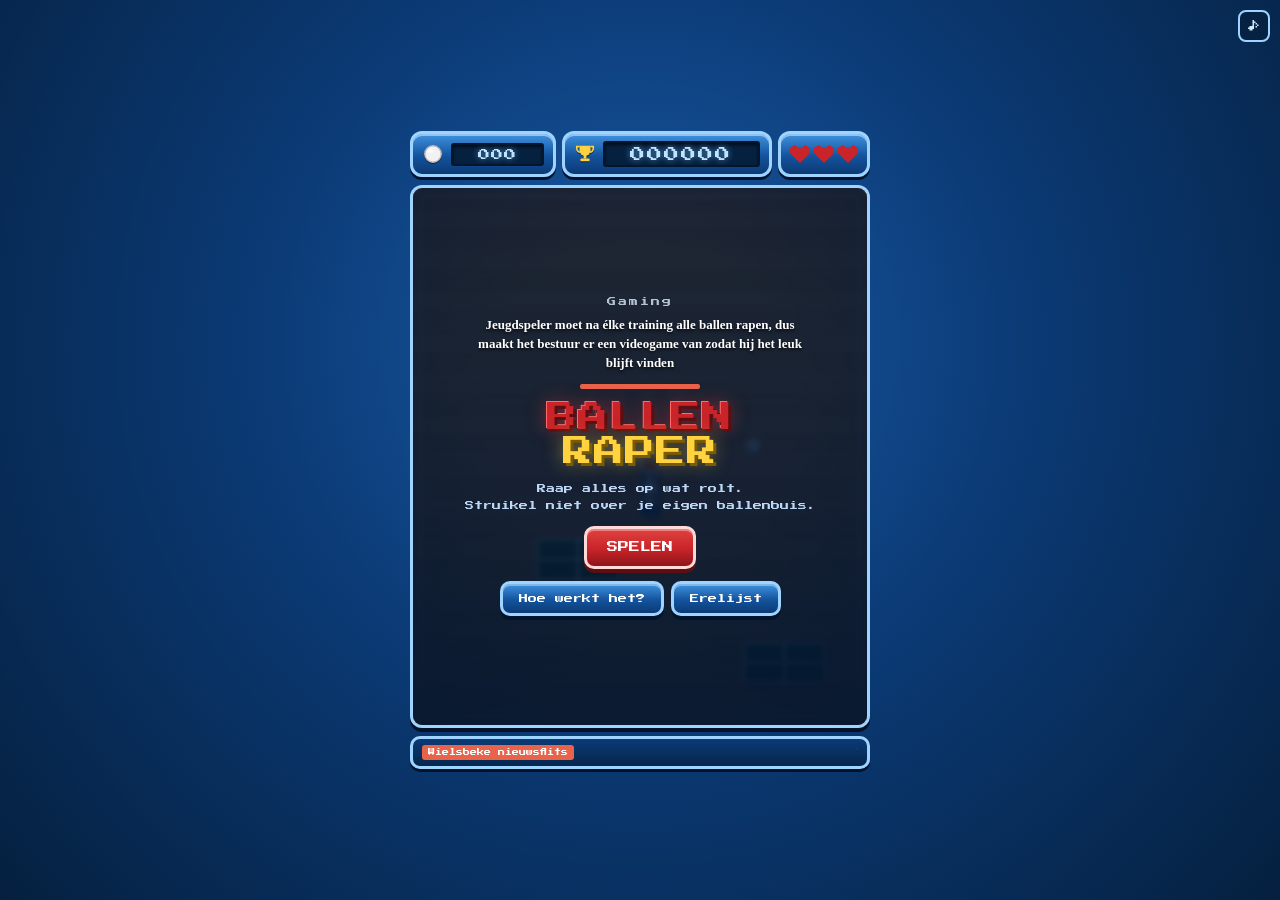
==== index.html @ a12cff45 "Deuren zitten in de muur, niet midden in de zaal Ze staan nu altijd op de rand, hoeken uitgezonderd," ====
<!doctype html>
<html lang="nl">
<head>
<meta charset="utf-8">
<meta name="viewport" content="width=device-width, initial-scale=1, viewport-fit=cover, user-scalable=no">
<title>BALLENRAPER — TTC Wielsbeke-Spotit</title>
<meta name="description" content="Raap alle ballen op na de training zonder over je eigen ballenbuis te struikelen.">
<meta name="theme-color" content="#0b3a75">

<link rel="icon" href="data:image/svg+xml,%3Csvg xmlns='http://www.w3.org/2000/svg' viewBox='0 0 32 32'%3E%3Crect width='32' height='32' fill='%230b3a75'/%3E%3Ccircle cx='10' cy='10' r='5' fill='%23fff'/%3E%3Ccircle cx='20' cy='16' r='5' fill='%23fff'/%3E%3Ccircle cx='24' cy='25' r='5' fill='%23ff8b2e'/%3E%3C/svg%3E">
<link rel="preconnect" href="https://fonts.googleapis.com">
<link rel="preconnect" href="https://fonts.gstatic.com" crossorigin>
<link href="https://fonts.googleapis.com/css2?family=Press+Start+2P&display=swap" rel="stylesheet">
<link rel="stylesheet" href="style.css">
</head>
<body>

<div id="app">

  <!-- ============ HUD ============ -->
  <div id="hud">
    <div class="hudbox" id="hud-balls">
      <svg class="ico" viewBox="0 0 24 24" aria-hidden="true">
        <circle cx="12" cy="12" r="9" fill="#f2f2f2"/>
        <circle cx="12" cy="12" r="9" fill="none" stroke="#b9b9b9" stroke-width="1.5"/>
        <ellipse cx="9" cy="8.5" rx="3" ry="2" fill="#fff" opacity=".85"/>
      </svg>
      <div class="digits small" id="ballCount">000</div>
    </div>

    <div class="hudbox" id="hud-score">
      <svg class="ico" viewBox="0 0 24 24" aria-hidden="true">
        <path d="M6 3h12v5a6 6 0 0 1-12 0z" fill="#ffd23f"/>
        <path d="M6 4H3v2a4 4 0 0 0 4 4M18 4h3v2a4 4 0 0 1-4 4" stroke="#ffd23f" stroke-width="1.8" fill="none"/>
        <rect x="10.5" y="13" width="3" height="4" fill="#ffd23f"/>
        <rect x="7" y="17" width="10" height="3" rx="1" fill="#ffd23f"/>
      </svg>
      <div class="digits" id="scoreDigits">000000</div>
    </div>

    <div class="hudbox" id="hud-lives">
      <div class="hearts" id="hearts"></div>
    </div>
  </div>

  <!-- ============ PLAYFIELD ============ -->
  <div id="stage">
    <canvas id="game" width="440" height="520"></canvas>

    <div id="levelTag" class="hidden"></div>

    <!-- ---- TITEL ---- -->
    <div class="overlay" id="screen-title">
      <div class="poster-kicker">Gaming</div>
      <h1 class="poster-head">Jeugdspeler moet na élke training alle ballen rapen, dus maakt het bestuur er een videogame van zodat hij het leuk blijft vinden</h1>
      <div class="logo">BALLEN<span>RAPER</span></div>
      <p class="tagline">Raap alles op wat rolt.<br>Struikel niet over je eigen ballenbuis.</p>
      <button class="btn" id="btnStart">SPELEN</button>
      <div class="btnrow">
        <button class="btn ghost" id="btnHow">Hoe werkt het?</button>
        <button class="btn ghost" id="btnBoard">Erelijst</button>
      </div>
    </div>

    <!-- ---- REGLEMENT ---- -->
    <div class="overlay hidden" id="screen-how">
      <h2 class="ov-title">Reglement</h2>
      <ul class="rules">
        <li><i class="dot white"></i><span><b>Veeg</b> om te sturen, of gebruik de pijltjes. Elke bal verlengt je buis.</span></li>
        <li><i class="dot orange"></i><span><b>Oranje 3-sterren bal</b> — 50 punten en je buis groeit niét.</span></li>
        <li><i class="dot green"></i><span><b>Tafels</b> — er komt er eentje bij per 8 ballen. Rij er niet tegenaan.</span></li>
        <li><i class="dot blue"></i><span><b>Clubgenoten</b> — die kijken niet uit. Jij wel.</span></li>
        <li><i class="dot deur"></i><span><b>Deuren</b> — vanaf 3 tafels, in de muren. Rij de ene binnen, kom de andere uit.</span></li>
      </ul>
      <p class="fineprint">Tegen jezelf, een tafel, een clubgenoot of de zijlijn: een hartje minder. Drie hartjes en de training is gedaan.</p>
      <button class="btn" id="btnBack">Terug</button>
    </div>

    <!-- ---- NIEUWE TAFEL ---- -->
    <div class="overlay hidden" id="screen-table">
      <h2 class="ov-title">TAFEL ERBIJ</h2>
      <p class="quip" id="tableQuip"></p>
      <div class="clear-rows">
        <div><span>Tafels in de zaal</span><b id="tableCount">1</b></div>
        <div><span>Ballen geraapt</span><b id="tableBalls">0</b></div>
        <div class="tot"><span>Bonus</span><b id="tableBonus">0</b></div>
      </div>
      <button class="btn" id="btnResume">Verder rapen</button>
    </div>

    <!-- ---- GAME OVER ---- -->
    <div class="overlay hidden" id="screen-over">
      <h2 class="ov-title over">TRAINING GEDAAN</h2>
      <div class="finalscore" id="finalScore">000000</div>
      <p class="quip" id="overQuip"></p>

      <form class="namerow" id="submitRow" autocomplete="off">
        <input id="playerName" type="text" maxlength="16" placeholder="JOUW NAAM"
               spellcheck="false" aria-label="Jouw naam voor de erelijst">
        <button class="btn small" type="submit" id="btnSubmit">Noteer</button>
      </form>
      <p class="noted hidden" id="submitDone"></p>

      <div class="best">Clubrecord: <span id="bestOver">0</span></div>
      <button class="btn" id="btnRetry">Opnieuw</button>
      <div class="btnrow">
        <button class="btn ghost" id="btnBoardOver">Erelijst</button>
        <button class="btn ghost" id="btnShare">Deel je score</button>
      </div>
    </div>

    <!-- ---- ERELIJST ---- -->
    <div class="overlay hidden" id="screen-board">
      <h2 class="ov-title">ERELIJST</h2>
      <ol class="board" id="boardList"></ol>
      <p class="fineprint" id="boardNote"></p>
      <button class="btn" id="btnBoardBack">Terug</button>
    </div>
  </div>

  <!-- ============ TICKER ============ -->
  <div id="ticker">
    <span class="tick-label">Wielsbeke nieuwsflits</span>
    <div class="tick-window"><span class="tick-text" id="tickText"></span></div>
  </div>

</div>

<button id="mute" title="Geluid aan/uit" aria-label="Geluid aan/uit">♪</button>

<script src="config.js"></script>
<script src="board.js"></script>
<script src="game.js"></script>
</body>
</html>
---- style.css ----
/* ============================================================
   PIPS OUT! - TTC Wielsbeke-Spotit
   Pixel-arcade skin, in de stijl van de befaamde nieuwsflits.
   ============================================================ */

:root{
  --blue-deep:#062a56;
  --blue:#0b3a75;
  --blue-lt:#2f7fd4;
  --blue-hi:#7ec1ff;
  --chrome:#9ed4ff;
  --red:#c8242a;
  --red-dark:#8d1519;
  --gold:#ffd23f;
  --green:#5ed13f;
  --ink:#02132b;
  --px: 'Press Start 2P', 'Courier New', monospace;
}

*{ box-sizing:border-box; margin:0; padding:0; }

html,body{ height:100%; }

body{
  background:
    radial-gradient(circle at 50% 38%, #1a5ca8 0%, #0b3a75 45%, #05203f 100%);
  font-family:var(--px);
  color:#fff;
  display:flex;
  align-items:center;
  justify-content:center;
  padding:10px;
  overflow:hidden;
  -webkit-tap-highlight-color:transparent;
  -webkit-user-select:none; user-select:none;
}

/* ---------- frame ---------- */
#app{
  width:min(96vw, 460px);
  max-height:100dvh;
  display:flex;
  flex-direction:column;
  gap:8px;
}

/* ---------- HUD ---------- */
#hud{ display:flex; gap:6px; }

.hudbox{
  flex:1;
  display:flex; align-items:center; gap:7px;
  padding:7px 9px;
  background:linear-gradient(#3f93e0, #14539d 55%, #0b3a75);
  border:3px solid var(--chrome);
  border-radius:12px;
  box-shadow: inset 0 2px 0 rgba(255,255,255,.45), 0 3px 0 var(--ink);
  min-height:46px;
}
#hud-balls{ flex:.85; }
#hud-score{ flex:1.3; }
#hud-lives{ flex:0 0 auto; }

.ico{ width:22px; height:22px; flex:0 0 auto; filter:drop-shadow(0 1px 0 rgba(0,0,0,.5)); }

.bar{
  flex:1; height:15px;
  background:#06203f;
  border:2px solid #04162c;
  border-radius:3px;
  overflow:hidden;
  box-shadow: inset 0 2px 3px rgba(0,0,0,.6);
}
.bar-fill{
  height:100%; width:100%;
  background:linear-gradient(#9bff6e, var(--green) 55%, #2f9b18);
  box-shadow: inset 0 2px 0 rgba(255,255,255,.5);
  transition:width .1s linear, background .3s;
}
.bar-fill.warn{ background:linear-gradient(#ffe37a, #ffb400 55%, #d18300); }
.bar-fill.crit{ background:linear-gradient(#ff9a8a, #e03026 55%, #9d1410); }

.digits{
  flex:1; text-align:center;
  font-size:15px; letter-spacing:2px;
  color:#bfe4ff;
  background:#06203f;
  border:2px solid #04162c;
  border-radius:3px;
  padding:4px 2px 3px;
  box-shadow: inset 0 2px 3px rgba(0,0,0,.6);
  text-shadow:0 0 6px rgba(120,200,255,.7);
}
.digits.small{ font-size:12px; letter-spacing:1px; }
.digits.long{ font-size:13px; letter-spacing:1px; }
.digits.vlong{ font-size:11px; letter-spacing:0; }
.digits.bump{ animation:bump .18s ease-out; }
@keyframes bump{ 0%{ transform:scale(1.18); color:#fff } 100%{ transform:scale(1) } }

.hearts{ display:flex; gap:4px; }
.heart{
  width:20px; height:18px;
  background:var(--red);
  clip-path:polygon(50% 100%, 0 45%, 0 18%, 22% 0, 50% 20%, 78% 0, 100% 18%, 100% 45%);
  box-shadow:0 2px 0 rgba(0,0,0,.45);
  transition:transform .2s, opacity .2s, background .2s;
}
.heart.gone{ background:#2b4a70; opacity:.55; transform:scale(.75); }
.heart.losing{ animation:lose .5s ease-out; }
@keyframes lose{ 0%{transform:scale(1.5)} 40%{transform:scale(.6) rotate(20deg)} 100%{transform:scale(.75)} }

/* ---------- stage ---------- */
#stage{
  position:relative;
  border:3px solid var(--chrome);
  border-radius:12px;
  overflow:hidden;
  background:
    repeating-conic-gradient(from 0deg at 50% 42%, #1d63b0 0deg 9deg, #1a58a0 9deg 18deg),
    #1a58a0;
  box-shadow: inset 0 2px 0 rgba(255,255,255,.35), 0 4px 0 var(--ink);
  touch-action:none;
}
#stage::after{
  content:'';
  position:absolute; inset:0;
  background:radial-gradient(circle at 50% 40%, transparent 40%, rgba(3,20,45,.55) 100%);
  pointer-events:none;
}

#game{
  display:block; width:100%; height:auto;
  touch-action:none; cursor:crosshair;
}

#levelTag{
  position:absolute; left:0; right:0; top:14px;
  text-align:center; font-size:10px; letter-spacing:1px;
  color:#cfe9ff; text-shadow:0 2px 0 #04162c;
  pointer-events:none; z-index:3;
}

/* ---------- overlays ---------- */
.overlay{
  position:absolute; inset:0; z-index:4;
  display:flex; flex-direction:column;
  align-items:center; justify-content:center; gap:10px;
  padding:14px 20px;
  text-align:center;
  background:linear-gradient(rgba(4,22,48,.86), rgba(4,22,48,.94));
  backdrop-filter:blur(2px);
  overflow-y:auto;
}
.overlay.hidden, .hidden{ display:none !important; }

.poster-kicker{
  font-size:9px; color:#cfe0f0; opacity:.85; letter-spacing:2px;
}
.poster-head{
  font-family:Georgia,'Times New Roman',serif;
  font-weight:700; font-size:13px; line-height:1.45;
  text-shadow:0 2px 3px rgba(0,0,0,.7);
  max-width:340px;
}
.poster-head::after{
  content:''; display:block; height:5px; width:120px;
  margin:11px auto 0; background:#e8634a; border-radius:2px;
}

.logo{
  font-size:30px; line-height:1.15; margin-top:2px;
  color:var(--red);
  text-shadow:
    3px 3px 0 #5d0e11, -1px -1px 0 #ff6b6b,
    0 0 18px rgba(255,60,60,.5);
  letter-spacing:1px;
}
.logo span{ display:block; color:var(--gold); text-shadow:3px 3px 0 #7a5b00, 0 0 18px rgba(255,210,63,.5); }

.tagline{ font-size:9px; line-height:1.9; color:#bcd8f5; }

.ov-title{ font-size:19px; color:var(--gold); text-shadow:3px 3px 0 #6b4c00; }
.ov-title.over{ color:#ff6b6b; text-shadow:3px 3px 0 #5d0e11; }

.btn{
  font-family:var(--px); font-size:11px;
  padding:13px 20px; margin-top:2px;
  color:#fff; cursor:pointer;
  background:linear-gradient(#e0413f, var(--red) 55%, var(--red-dark));
  border:3px solid #ffd8d8; border-radius:10px;
  box-shadow:0 4px 0 #5d0e11, inset 0 2px 0 rgba(255,255,255,.35);
  transition:transform .07s, box-shadow .07s;
}
.btn:active{ transform:translateY(4px); box-shadow:0 0 0 #5d0e11, inset 0 2px 0 rgba(255,255,255,.35); }
.btn.ghost{
  background:linear-gradient(#3f93e0, #14539d 55%, #0b3a75);
  border-color:var(--chrome); box-shadow:0 4px 0 var(--ink), inset 0 2px 0 rgba(255,255,255,.35);
  font-size:9px; padding:10px 16px;
}
.btn.ghost:active{ box-shadow:0 0 0 var(--ink), inset 0 2px 0 rgba(255,255,255,.35); }

/* ---------- knoppen naast elkaar ---------- */
.btnrow{ display:flex; gap:7px; flex-wrap:wrap; justify-content:center; }

/* ---------- naam ingeven na afloop ---------- */
.namerow{ display:flex; gap:6px; width:min(320px,94%); margin-top:2px; }
#playerName{
  flex:1; min-width:0;
  font-family:var(--px); font-size:10px; text-transform:uppercase;
  padding:11px 10px; color:#fff;
  background:#06203f; border:3px solid var(--chrome); border-radius:9px;
  box-shadow: inset 0 2px 3px rgba(0,0,0,.6);
}
#playerName::placeholder{ color:#4d7ba8; }
#playerName:focus{ outline:none; border-color:var(--gold); }
.btn.small{ font-size:9px; padding:11px 13px; margin-top:0; border-width:3px; }
.noted{ font-size:9px; color:var(--gold); line-height:1.8; }

/* ---------- de erelijst ---------- */
.board{
  list-style:none; width:min(330px,96%);
  display:flex; flex-direction:column; gap:5px;
  max-height:46vh; overflow-y:auto; padding:2px;
}
.board li{
  display:flex; align-items:baseline; gap:9px;
  padding:7px 9px; font-size:9px; text-align:left;
  background:rgba(11,42,80,.75);
  border:2px solid #1d4c80; border-radius:7px;
}
.board li.me{ border-color:var(--gold); background:rgba(78,58,10,.6); }
.board .rk{ width:24px; flex:0 0 auto; color:#6f9ac4; }
.board li:first-child .rk{ color:var(--gold); }
.board .nm{ flex:1; min-width:0; overflow:hidden; text-overflow:ellipsis; white-space:nowrap; }
.board .sc{ color:#bfe4ff; flex:0 0 auto; }
.board .lv{ font-size:7px; color:#6f9ac4; flex:0 0 auto; }
.board .leeg{ justify-content:center; color:#8fb6dd; font-style:italic; }

.best{ font-size:8px; color:#8fb6dd; margin-top:4px; }
.best span{ color:var(--gold); }

.rules{ list-style:none; font-size:9px; line-height:2.1; text-align:left; max-width:330px; }
.rules li{ display:flex; align-items:flex-start; gap:10px; }
.rules li i{ margin-top:4px; }
.rules b{ color:var(--gold); }
.rules b.no{ color:#ff6b6b; }
.dot{
  width:16px; height:16px; border-radius:50%; flex:0 0 auto;
  box-shadow:inset 0 -3px 0 rgba(0,0,0,.3), inset 0 3px 0 rgba(255,255,255,.35);
}
.dot.white{ background:#f2f2f2; }
.dot.orange{ background:#ef7d18; }
.dot.green{ background:#1f7a4a; border-radius:3px; }
.dot.blue{ background:#25406e; }
.dot.deur{ background:#1a1220; border:2px solid #d9a441; border-radius:3px; box-shadow:0 0 6px rgba(255,205,120,.6); }
.fineprint{ font-size:8px; line-height:1.9; color:#9dc0e0; max-width:320px; }

.clear-rows{ font-size:10px; width:min(280px,90%); display:flex; flex-direction:column; gap:9px; }
.clear-rows div{ display:flex; justify-content:space-between; color:#bcd8f5; }
.clear-rows b{ color:#fff; }
.clear-rows .tot{ border-top:2px dashed #3a6a9c; padding-top:9px; color:var(--gold); }
.clear-rows .tot b{ color:var(--gold); }

.quip{ font-size:9px; line-height:1.9; color:#bcd8f5; max-width:320px; font-style:italic; }

.finalscore{
  font-size:30px; color:#bfe4ff; letter-spacing:3px;
  text-shadow:0 0 14px rgba(120,200,255,.8), 3px 3px 0 #04162c;
}
.finalscore.long{ font-size:26px; letter-spacing:2px; }
.finalscore.vlong{ font-size:22px; letter-spacing:1px; }

/* ---------- ticker ---------- */
#ticker{
  display:flex; align-items:center; gap:8px;
  padding:6px 9px;
  background:linear-gradient(#0b3a75, #06264d);
  border:3px solid var(--chrome); border-radius:10px;
  box-shadow:0 3px 0 var(--ink);
  overflow:hidden; white-space:nowrap;
}
.tick-label{
  font-size:7px; background:#e8634a; color:#fff;
  padding:4px 6px; border-radius:3px; flex:0 0 auto;
}
.tick-window{
  flex:1; position:relative; overflow:hidden;
  height:14px; -webkit-mask-image:linear-gradient(90deg, transparent, #000 12px, #000 calc(100% - 12px), transparent);
          mask-image:linear-gradient(90deg, transparent, #000 12px, #000 calc(100% - 12px), transparent);
}
.tick-text{
  position:absolute; left:0; top:2px;
  font-size:8px; color:#a9cdef; white-space:nowrap;
  will-change:transform;
}
/* wie liever geen bewegende tekst heeft, krijgt ze gewoon stil */
@media (prefers-reduced-motion:reduce){
  .tick-window{ -webkit-mask-image:none; mask-image:none; }
  .tick-text{ position:static; white-space:normal; }
}

/* ---------- mute ---------- */
#mute{
  position:fixed; right:10px; top:10px; z-index:20;
  width:32px; height:32px; cursor:pointer;
  font-family:var(--px); font-size:12px; color:#cfe9ff;
  background:rgba(6,32,63,.8); border:2px solid var(--chrome); border-radius:8px;
}
#mute.off{ color:#54748f; text-decoration:line-through; }

/* ---------- small screens ---------- */
@media (max-height:700px){
  .logo{ font-size:23px; }
  .poster-head{ font-size:11px; }
  .ov-title{ font-size:16px; }
  .finalscore{ font-size:24px; }
  #ticker{ display:none; }
}
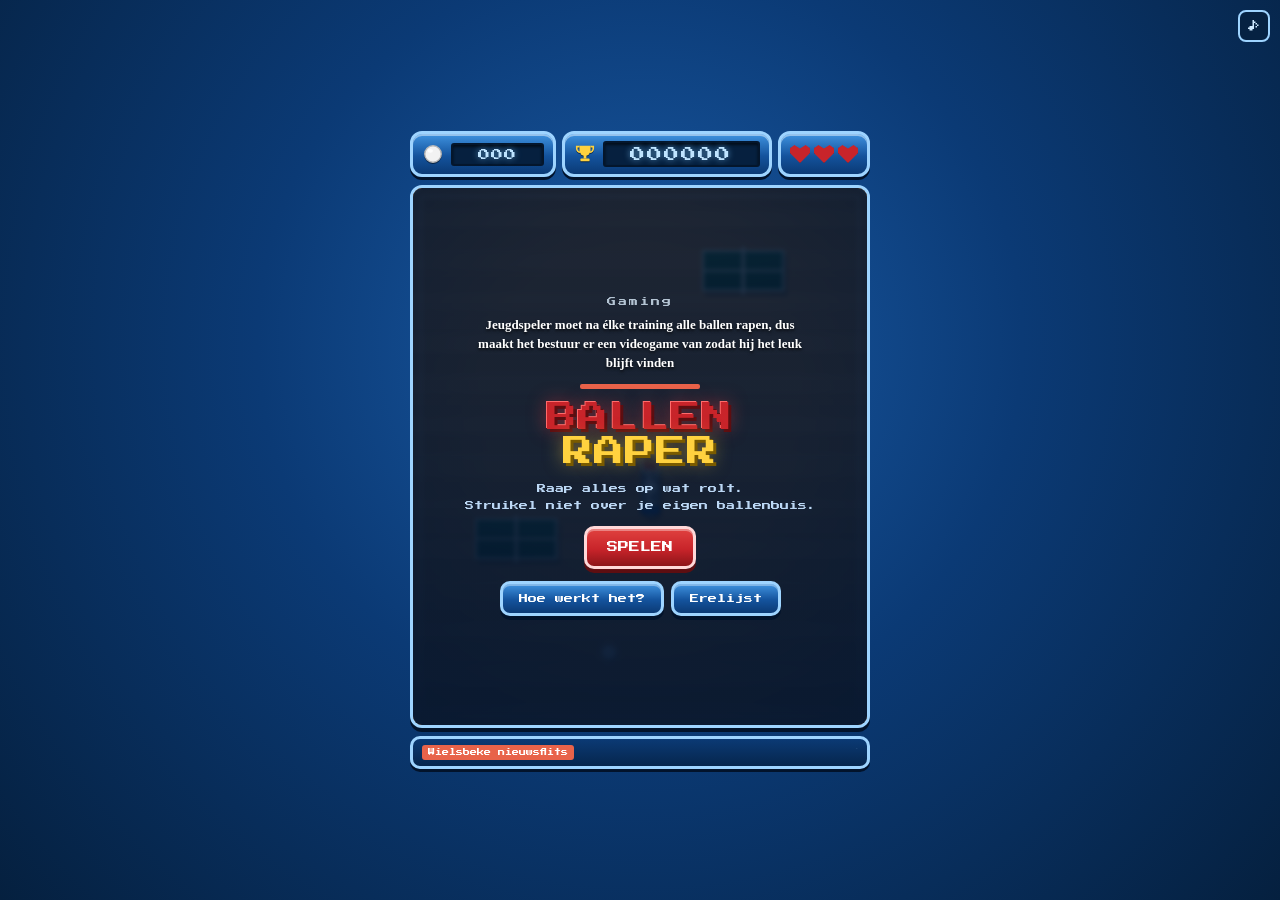
==== commit d98f51d1: "Omheiningen erbij, één baan breed De lage borden rond de speelvakken: drie tot vijf cellen lang, sta" ====
--- a/index.html
+++ b/index.html
@@ -70,6 +70,7 @@
         <li><i class="dot orange"></i><span><b>Oranje 3-sterren bal</b> — 50 punten en je buis groeit niét.</span></li>
         <li><i class="dot green"></i><span><b>Tafels</b> — er komt er eentje bij per 8 ballen. Rij er niet tegenaan.</span></li>
         <li><i class="dot blue"></i><span><b>Clubgenoten</b> — die kijken niet uit. Jij wel.</span></li>
+        <li><i class="dot omheining"></i><span><b>Omheiningen</b> — één baan breed, er komt er eentje bij per tafel.</span></li>
         <li><i class="dot deur"></i><span><b>Deuren</b> — vanaf 3 tafels, in de muren. Rij de ene binnen, kom de andere uit.</span></li>
       </ul>
       <p class="fineprint">Tegen jezelf, een tafel, een clubgenoot of de zijlijn: een hartje minder. Drie hartjes en de training is gedaan.</p>
--- a/style.css
+++ b/style.css
@@ -252,6 +252,7 @@
 .dot.orange{ background:#ef7d18; }
 .dot.green{ background:#1f7a4a; border-radius:3px; }
 .dot.blue{ background:#25406e; }
+.dot.omheining{ background:linear-gradient(#2f6fc4,#0f2f5e); border-radius:2px; width:18px; height:7px; align-self:center; }
 .dot.deur{ background:#1a1220; border:2px solid #d9a441; border-radius:3px; box-shadow:0 0 6px rgba(255,205,120,.6); }
 .fineprint{ font-size:8px; line-height:1.9; color:#9dc0e0; max-width:320px; }
 
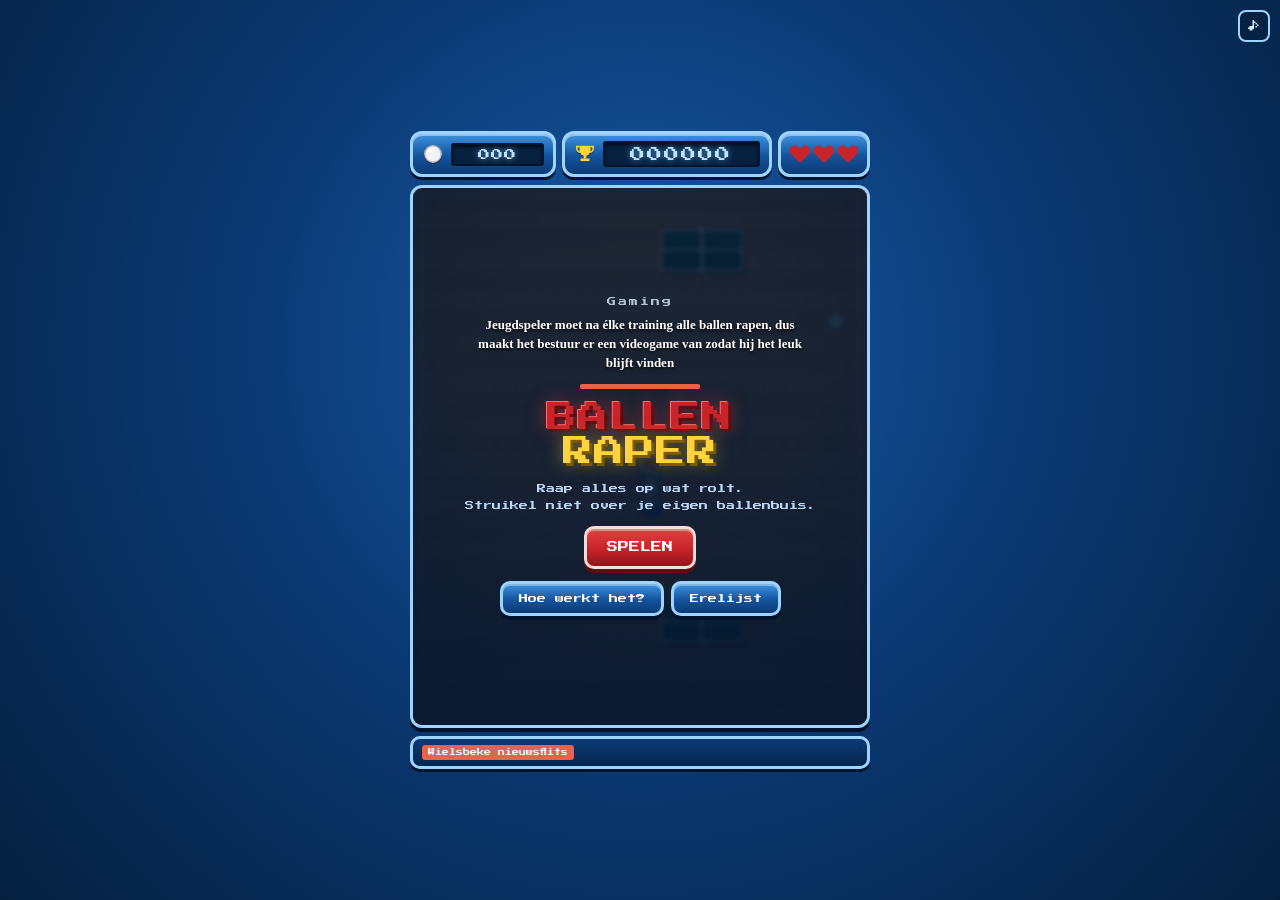
==== commit f1b2144b: "Bocht valt waar je hem ziet, omheiningen pas vanaf niveau 9 Het gevoel dat je een baan te vroeg afsl" ====
--- a/index.html
+++ b/index.html
@@ -70,7 +70,7 @@
         <li><i class="dot orange"></i><span><b>Oranje 3-sterren bal</b> — 50 punten en je buis groeit niét.</span></li>
         <li><i class="dot green"></i><span><b>Tafels</b> — er komt er eentje bij per 8 ballen. Rij er niet tegenaan.</span></li>
         <li><i class="dot blue"></i><span><b>Clubgenoten</b> — die kijken niet uit. Jij wel.</span></li>
-        <li><i class="dot omheining"></i><span><b>Omheiningen</b> — één baan breed, er komt er eentje bij per tafel.</span></li>
+        <li><i class="dot omheining"></i><span><b>Omheiningen</b> — één baan breed. Pas als de zaal vol tafels staat.</span></li>
         <li><i class="dot deur"></i><span><b>Deuren</b> — vanaf 3 tafels, in de muren. Rij de ene binnen, kom de andere uit.</span></li>
       </ul>
       <p class="fineprint">Tegen jezelf, een tafel, een clubgenoot of de zijlijn: een hartje minder. Drie hartjes en de training is gedaan.</p>
@@ -79,10 +79,10 @@
 
     <!-- ---- NIEUWE TAFEL ---- -->
     <div class="overlay hidden" id="screen-table">
-      <h2 class="ov-title">TAFEL ERBIJ</h2>
+      <h2 class="ov-title" id="tableTitle">TAFEL ERBIJ</h2>
       <p class="quip" id="tableQuip"></p>
       <div class="clear-rows">
-        <div><span>Tafels in de zaal</span><b id="tableCount">1</b></div>
+        <div><span>In de zaal</span><b id="tableCount">1</b></div>
         <div><span>Ballen geraapt</span><b id="tableBalls">0</b></div>
         <div class="tot"><span>Bonus</span><b id="tableBonus">0</b></div>
       </div>
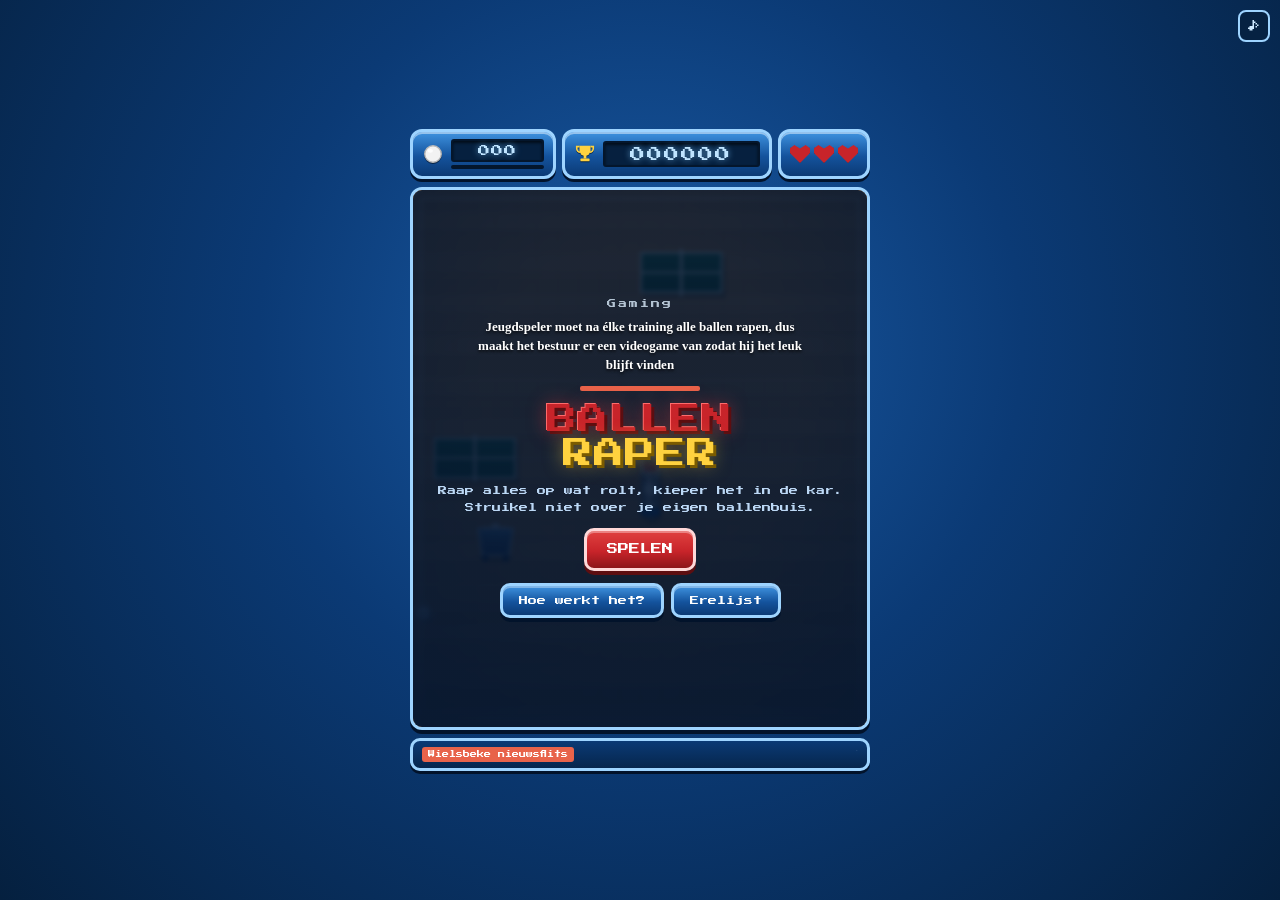
==== commit 633df686: "De ballenkar, het trainersfluitje en de celluloid bal De buis groeide tot nu toe alleen maar aan tot" ====
--- a/index.html
+++ b/index.html
@@ -25,7 +25,12 @@
         <circle cx="12" cy="12" r="9" fill="none" stroke="#b9b9b9" stroke-width="1.5"/>
         <ellipse cx="9" cy="8.5" rx="3" ry="2" fill="#fff" opacity=".85"/>
       </svg>
-      <div class="digits small" id="ballCount">000</div>
+      <div class="hudcol">
+        <div class="digits small" id="ballCount">000</div>
+        <div class="bar buis" title="Hoe vol je ballenbuis zit">
+          <div class="bar-fill" id="buisFill" style="width:0%"></div>
+        </div>
+      </div>
     </div>
 
     <div class="hudbox" id="hud-score">
@@ -54,7 +59,7 @@
       <div class="poster-kicker">Gaming</div>
       <h1 class="poster-head">Jeugdspeler moet na élke training alle ballen rapen, dus maakt het bestuur er een videogame van zodat hij het leuk blijft vinden</h1>
       <div class="logo">BALLEN<span>RAPER</span></div>
-      <p class="tagline">Raap alles op wat rolt.<br>Struikel niet over je eigen ballenbuis.</p>
+      <p class="tagline">Raap alles op wat rolt, kieper het in de kar.<br>Struikel niet over je eigen ballenbuis.</p>
       <button class="btn" id="btnStart">SPELEN</button>
       <div class="btnrow">
         <button class="btn ghost" id="btnHow">Hoe werkt het?</button>
@@ -66,14 +71,18 @@
     <div class="overlay hidden" id="screen-how">
       <h2 class="ov-title">Reglement</h2>
       <ul class="rules">
-        <li><i class="dot white"></i><span><b>Veeg</b> om te sturen, of gebruik de pijltjes. Elke bal verlengt je buis.</span></li>
-        <li><i class="dot orange"></i><span><b>Oranje 3-sterren bal</b> — 50 punten en je buis groeit niét.</span></li>
-        <li><i class="dot green"></i><span><b>Tafels</b> — er komt er eentje bij per 8 ballen. Rij er niet tegenaan.</span></li>
+        <li><i class="dot white"></i><span><b>Veeg</b> om te sturen, of de pijltjes. Elke bal verlengt je buis.</span></li>
+        <li><i class="dot kar"></i><span><b>Ballenkar</b> — rij erin en los je buis: <b>20 punten per bal</b>, 250 extra als ze vol zit. Daarna rolt ze weg.</span></li>
+        <li><i class="dot buis"></i><span><b>Buis vol bij 24.</b> Wat er dan nog bijkomt, ketst eraf. De meter bovenaan kleurt mee.</span></li>
+        <li><i class="dot orange"></i><span><b>Oranje 3-sterren bal</b> — 50 punten, en je buis groeit niet.</span></li>
+        <li><i class="dot celluloid"></i><span><b>Celluloid bal</b> — 150 punten, maar ze neemt plaats voor drié.</span></li>
+        <li><i class="dot fluit"></i><span><b>Trainersfluitje</b> — vijf seconden dubbele punten, en alles loopt rapper.</span></li>
+        <li><i class="dot green"></i><span><b>Tafels</b> — per 8 ballen komt er eentje bij.</span></li>
         <li><i class="dot blue"></i><span><b>Clubgenoten</b> — die kijken niet uit. Jij wel.</span></li>
-        <li><i class="dot omheining"></i><span><b>Omheiningen</b> — één baan breed. Pas als de zaal vol tafels staat.</span></li>
-        <li><i class="dot deur"></i><span><b>Deuren</b> — vanaf 3 tafels, in de muren. Rij de ene binnen, kom de andere uit.</span></li>
+        <li><i class="dot omheining"></i><span><b>Omheiningen</b> — één baan breed, als de zaal vol tafels staat.</span></li>
+        <li><i class="dot deur"></i><span><b>Deuren</b> — in de muren, vanaf 3 tafels. De ene in, de andere uit.</span></li>
       </ul>
-      <p class="fineprint">Tegen jezelf, een tafel, een clubgenoot of de zijlijn: een hartje minder. Drie hartjes en de training is gedaan.</p>
+      <p class="fineprint">Tegen jezelf, een tafel, een clubgenoot of de zijlijn: een hartje minder — én je buis valt om, dus die ballen ben je kwijt. Drie hartjes en de training is gedaan.</p>
       <button class="btn" id="btnBack">Terug</button>
     </div>
 
--- a/style.css
+++ b/style.css
@@ -58,6 +58,10 @@
   min-height:46px;
 }
 #hud-balls{ flex:.85; }
+/* de buismeter staat onder de ballenteller in plaats van ernaast: zo kost
+   ze geen breedte, en op een gsm past de HUD nog altijd in één rij */
+.hudcol{ flex:1; min-width:0; display:flex; flex-direction:column; gap:3px; }
+.bar.buis{ height:7px; }
 #hud-score{ flex:1.3; }
 #hud-lives{ flex:0 0 auto; }
 
@@ -139,6 +143,11 @@
   color:#cfe9ff; text-shadow:0 2px 0 #04162c;
   pointer-events:none; z-index:3;
 }
+/* zolang de trainer fluit: goud, en geen geknipper */
+#levelTag.fluit{
+  color:#ffe37a;
+  text-shadow:0 0 10px rgba(255,200,60,.85), 0 2px 0 #04162c;
+}
 
 /* ---------- overlays ---------- */
 .overlay{
@@ -239,7 +248,12 @@
 .best{ font-size:8px; color:#8fb6dd; margin-top:4px; }
 .best span{ color:var(--gold); }
 
-.rules{ list-style:none; font-size:9px; line-height:2.1; text-align:left; max-width:330px; }
+.rules{ list-style:none; font-size:9px; line-height:1.8; text-align:left; max-width:330px; }
+/* het reglement is lang geworden: enkel de lijst schuift, de titel en de
+   knop blijven staan waar ze staan */
+#screen-how{ justify-content:flex-start; padding-top:16px; gap:8px; }
+#screen-how .rules{ flex:1 1 auto; min-height:0; overflow-y:auto; padding-right:6px; }
+#screen-how .rules li + li{ margin-top:7px; }
 .rules li{ display:flex; align-items:flex-start; gap:10px; }
 .rules li i{ margin-top:4px; }
 .rules b{ color:var(--gold); }
@@ -254,6 +268,10 @@
 .dot.blue{ background:#25406e; }
 .dot.omheining{ background:linear-gradient(#2f6fc4,#0f2f5e); border-radius:2px; width:18px; height:7px; align-self:center; }
 .dot.deur{ background:#1a1220; border:2px solid #d9a441; border-radius:3px; box-shadow:0 0 6px rgba(255,205,120,.6); }
+.dot.kar{ background:linear-gradient(#3a80cc,#0f2f5e); border:2px solid #cfe0ee; border-radius:2px 2px 5px 5px; }
+.dot.buis{ background:linear-gradient(90deg,#f2f2f2 0 45%,#ffd08a 45% 75%,#e03026 75%); border-radius:5px; width:18px; height:8px; align-self:center; }
+.dot.celluloid{ background:radial-gradient(circle at 35% 30%, #fffbe0, #d9b45a); }
+.dot.fluit{ background:radial-gradient(circle at 62% 38%, #3a2a08 0 2px, #ffe37a 2px); }
 .fineprint{ font-size:8px; line-height:1.9; color:#9dc0e0; max-width:320px; }
 
 .clear-rows{ font-size:10px; width:min(280px,90%); display:flex; flex-direction:column; gap:9px; }
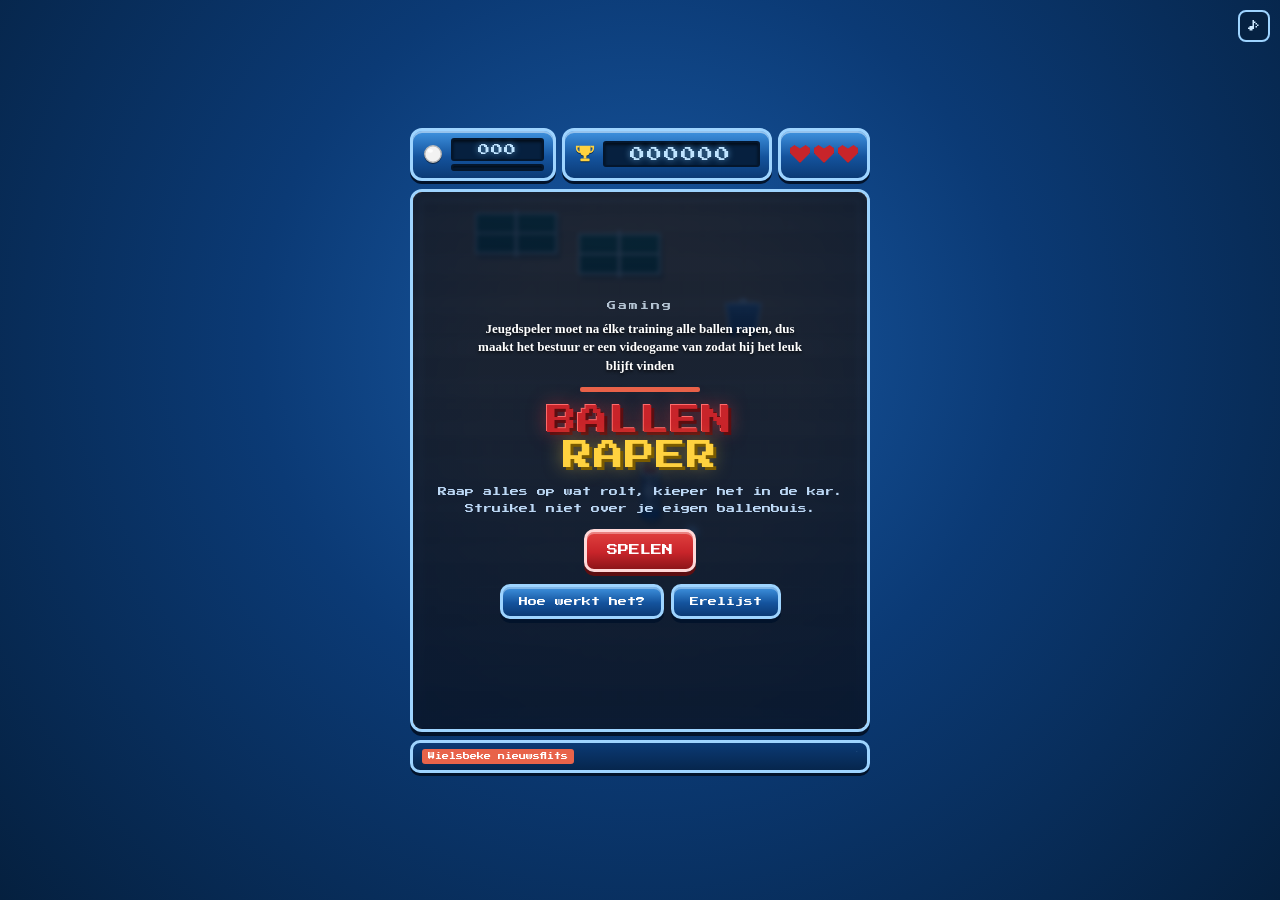
==== commit 9bab8aea: "Erelijst van vandaag, naast die van aller tijden De ranglijst opent nu op vandaag, met een knop erna" ====
--- a/index.html
+++ b/index.html
@@ -122,6 +122,10 @@
     <!-- ---- ERELIJST ---- -->
     <div class="overlay hidden" id="screen-board">
       <h2 class="ov-title">ERELIJST</h2>
+      <div class="tabs">
+        <button class="tab on" type="button" id="tabDag">Vandaag</button>
+        <button class="tab" type="button" id="tabAlles">Aller tijden</button>
+      </div>
       <ol class="board" id="boardList"></ol>
       <p class="fineprint" id="boardNote"></p>
       <button class="btn" id="btnBoardBack">Terug</button>
--- a/style.css
+++ b/style.css
@@ -61,7 +61,9 @@
 /* de buismeter staat onder de ballenteller in plaats van ernaast: zo kost
    ze geen breedte, en op een gsm past de HUD nog altijd in één rij */
 .hudcol{ flex:1; min-width:0; display:flex; flex-direction:column; gap:3px; }
-.bar.buis{ height:7px; }
+/* let op: .bar erft flex:1, en in deze kolom is de hoofdas de hoogte.
+   Die flex-basis van 0 maakte de balk plat, dus zetten we ze hier vast. */
+.bar.buis{ flex:0 0 7px; height:7px; width:100%; }
 #hud-score{ flex:1.3; }
 #hud-lives{ flex:0 0 auto; }
 
@@ -272,6 +274,21 @@
 .dot.buis{ background:linear-gradient(90deg,#f2f2f2 0 45%,#ffd08a 45% 75%,#e03026 75%); border-radius:5px; width:18px; height:8px; align-self:center; }
 .dot.celluloid{ background:radial-gradient(circle at 35% 30%, #fffbe0, #d9b45a); }
 .dot.fluit{ background:radial-gradient(circle at 62% 38%, #3a2a08 0 2px, #ffe37a 2px); }
+/* de twee tabbladen boven de erelijst */
+.tabs{ display:flex; gap:6px; }
+.tab{
+  font-family:inherit; font-size:8px; letter-spacing:1px;
+  color:#9dc0e0; background:#0d2f57;
+  border:2px solid #2b5c94; border-radius:6px;
+  padding:6px 10px 5px; cursor:pointer;
+  text-transform:uppercase;
+}
+.tab:hover{ color:#cfe9ff; border-color:#4b86c8; }
+.tab.on{
+  color:#04162c; background:linear-gradient(#ffe37a, var(--gold));
+  border-color:#fff3cf; text-shadow:none;
+}
+
 .fineprint{ font-size:8px; line-height:1.9; color:#9dc0e0; max-width:320px; }
 
 .clear-rows{ font-size:10px; width:min(280px,90%); display:flex; flex-direction:column; gap:9px; }
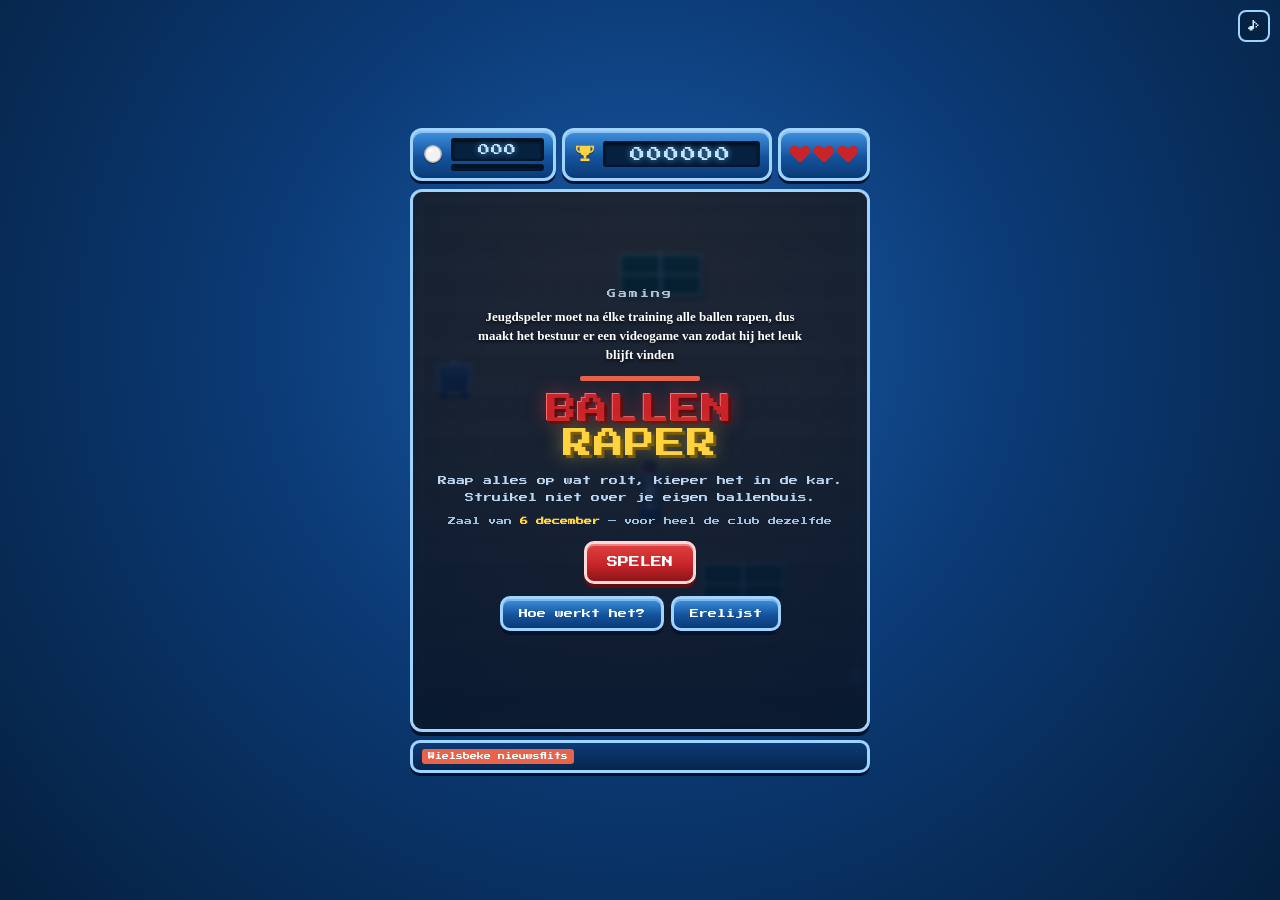
==== commit e40f3294: "De zaal van de dag: bij heel de club dezelfde opstelling De tafels, omheiningen en deuren staan vand" ====
--- a/index.html
+++ b/index.html
@@ -60,6 +60,7 @@
       <h1 class="poster-head">Jeugdspeler moet na élke training alle ballen rapen, dus maakt het bestuur er een videogame van zodat hij het leuk blijft vinden</h1>
       <div class="logo">BALLEN<span>RAPER</span></div>
       <p class="tagline">Raap alles op wat rolt, kieper het in de kar.<br>Struikel niet over je eigen ballenbuis.</p>
+      <p class="dagzaal">Zaal van <b id="dagNaam">vandaag</b> — voor heel de club dezelfde</p>
       <button class="btn" id="btnStart">SPELEN</button>
       <div class="btnrow">
         <button class="btn ghost" id="btnHow">Hoe werkt het?</button>
@@ -81,6 +82,7 @@
         <li><i class="dot blue"></i><span><b>Clubgenoten</b> — die kijken niet uit. Jij wel.</span></li>
         <li><i class="dot omheining"></i><span><b>Omheiningen</b> — één baan breed, als de zaal vol tafels staat.</span></li>
         <li><i class="dot deur"></i><span><b>Deuren</b> — in de muren, vanaf 3 tafels. De ene in, de andere uit.</span></li>
+        <li><i class="dot zaal"></i><span><b>Zaal van de dag</b> — tafels, omheiningen en deuren staan vandaag bij heel de club op dezelfde plek. Morgen een nieuwe zaal.</span></li>
       </ul>
       <p class="fineprint">Tegen jezelf, een tafel, een clubgenoot of de zijlijn: een hartje minder — én je buis valt om, dus die ballen ben je kwijt. Drie hartjes en de training is gedaan.</p>
       <button class="btn" id="btnBack">Terug</button>
--- a/style.css
+++ b/style.css
@@ -273,7 +273,12 @@
 .dot.kar{ background:linear-gradient(#3a80cc,#0f2f5e); border:2px solid #cfe0ee; border-radius:2px 2px 5px 5px; }
 .dot.buis{ background:linear-gradient(90deg,#f2f2f2 0 45%,#ffd08a 45% 75%,#e03026 75%); border-radius:5px; width:18px; height:8px; align-self:center; }
 .dot.celluloid{ background:radial-gradient(circle at 35% 30%, #fffbe0, #d9b45a); }
+.dot.zaal{ background:linear-gradient(#c98f4e,#a3702f); border-radius:2px; box-shadow:inset 0 0 0 2px rgba(31,122,74,.9); }
 .dot.fluit{ background:radial-gradient(circle at 62% 38%, #3a2a08 0 2px, #ffe37a 2px); }
+/* welke zaal het vandaag is, onder de tagline */
+.dagzaal{ font-size:8px; line-height:1.8; color:#9dc0e0; margin-top:-2px; }
+.dagzaal b{ color:var(--gold); }
+
 /* de twee tabbladen boven de erelijst */
 .tabs{ display:flex; gap:6px; }
 .tab{
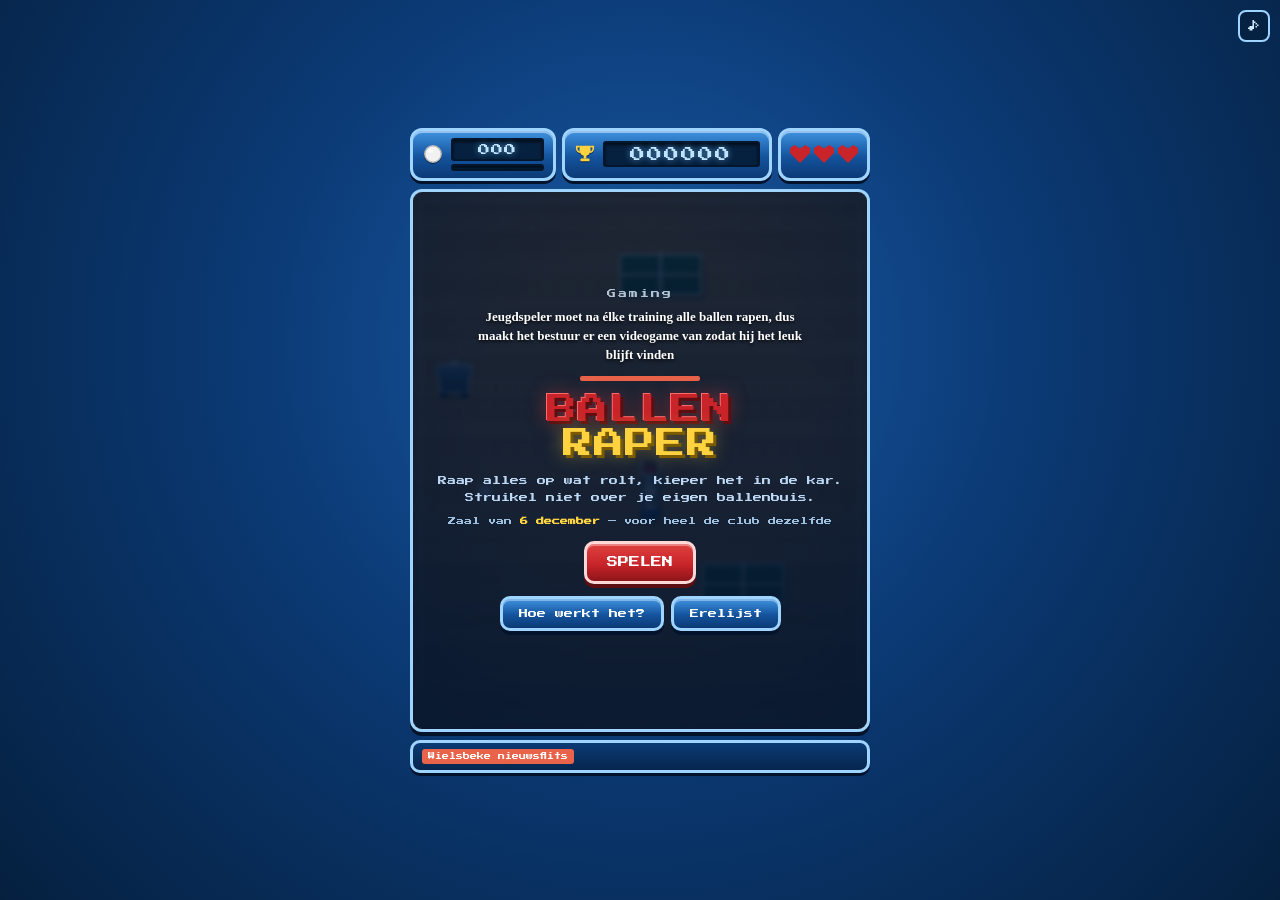
==== commit aeb1f0d7: "Klaar voor de club: link-preview en het adres van de org De og-tags en og.jpg wijzen naar ttcwielsbe" ====
--- a/index.html
+++ b/index.html
@@ -6,6 +6,25 @@
 <title>BALLENRAPER — TTC Wielsbeke-Spotit</title>
 <meta name="description" content="Raap alle ballen op na de training zonder over je eigen ballenbuis te struikelen.">
 <meta name="theme-color" content="#0b3a75">
+<link rel="canonical" href="https://ttcwielsbeke.github.io/ballenraper/">
+
+<!-- link preview voor Facebook, WhatsApp en de rest -->
+<meta property="og:type" content="website">
+<meta property="og:url" content="https://ttcwielsbeke.github.io/ballenraper/">
+<meta property="og:site_name" content="TTC Wielsbeke-Spotit">
+<meta property="og:locale" content="nl_BE">
+<meta property="og:title" content="BALLENRAPER — het tweede videospel van TTC Wielsbeke-Spotit">
+<meta property="og:description" content="Raap alles op wat rolt, kieper het in de ballenkar en struikel niet over je eigen buis. Elke dag staat de zaal bij heel de club hetzelfde opgesteld.">
+<meta property="og:image" content="https://ttcwielsbeke.github.io/ballenraper/og.jpg">
+<meta property="og:image:secure_url" content="https://ttcwielsbeke.github.io/ballenraper/og.jpg">
+<meta property="og:image:type" content="image/jpeg">
+<meta property="og:image:width" content="1200">
+<meta property="og:image:height" content="630">
+<meta property="og:image:alt" content="Een tafeltenniszaal van bovenaf met tafels, een ballenkar en een lange doorzichtige ballenbuis vol balletjes, naast het logo BALLENRAPER.">
+<meta name="twitter:card" content="summary_large_image">
+<meta name="twitter:title" content="BALLENRAPER — TTC Wielsbeke-Spotit">
+<meta name="twitter:description" content="Raap alles op wat rolt, kieper het in de ballenkar.">
+<meta name="twitter:image" content="https://ttcwielsbeke.github.io/ballenraper/og.jpg">
 
 <link rel="icon" href="data:image/svg+xml,%3Csvg xmlns='http://www.w3.org/2000/svg' viewBox='0 0 32 32'%3E%3Crect width='32' height='32' fill='%230b3a75'/%3E%3Ccircle cx='10' cy='10' r='5' fill='%23fff'/%3E%3Ccircle cx='20' cy='16' r='5' fill='%23fff'/%3E%3Ccircle cx='24' cy='25' r='5' fill='%23ff8b2e'/%3E%3C/svg%3E">
 <link rel="preconnect" href="https://fonts.googleapis.com">
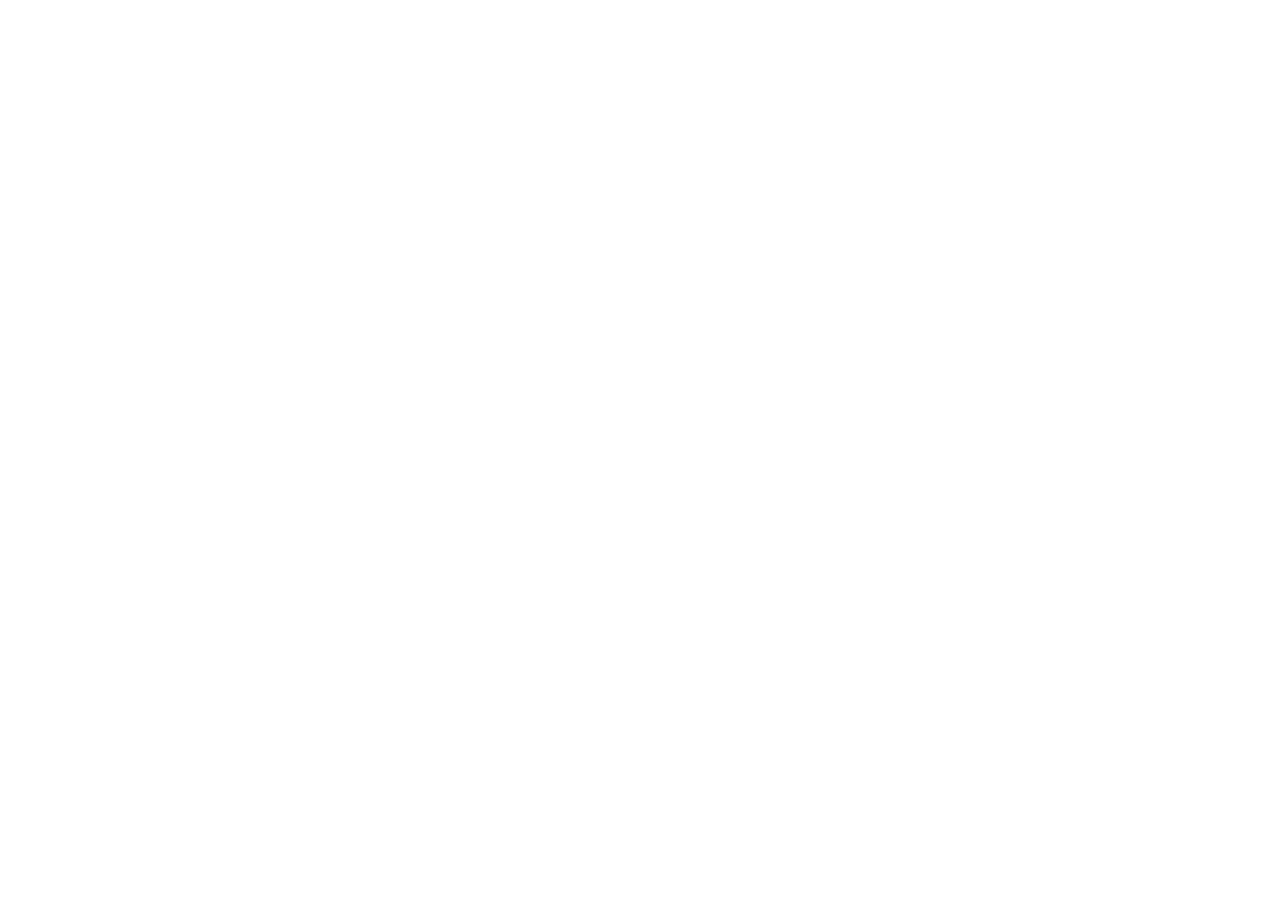
==== commit 1a07cfbe: "Verhuisd naar de club: enkel nog een doorverwijzing Het spel is getest op deze persoonlijke repo en " ====
--- a/index.html
+++ b/index.html
@@ -2,13 +2,15 @@
 <html lang="nl">
 <head>
 <meta charset="utf-8">
-<meta name="viewport" content="width=device-width, initial-scale=1, viewport-fit=cover, user-scalable=no">
-<title>BALLENRAPER — TTC Wielsbeke-Spotit</title>
-<meta name="description" content="Raap alle ballen op na de training zonder over je eigen ballenbuis te struikelen.">
-<meta name="theme-color" content="#0b3a75">
+<meta name="viewport" content="width=device-width, initial-scale=1">
+<title>BALLENRAPER is verhuisd naar TTC Wielsbeke</title>
+
+<!-- meteen door naar de clubversie, ook zonder javascript -->
+<meta http-equiv="refresh" content="0; url=https://ttcwielsbeke.github.io/ballenraper/">
 <link rel="canonical" href="https://ttcwielsbeke.github.io/ballenraper/">
+<meta name="robots" content="noindex, follow">
 
-<!-- link preview voor Facebook, WhatsApp en de rest -->
+<!-- wie deze oude link deelt, krijgt toch de juiste kaart en komt bij de clubversie uit -->
 <meta property="og:type" content="website">
 <meta property="og:url" content="https://ttcwielsbeke.github.io/ballenraper/">
 <meta property="og:site_name" content="TTC Wielsbeke-Spotit">
@@ -16,155 +18,47 @@
 <meta property="og:title" content="BALLENRAPER — het tweede videospel van TTC Wielsbeke-Spotit">
 <meta property="og:description" content="Raap alles op wat rolt, kieper het in de ballenkar en struikel niet over je eigen buis. Elke dag staat de zaal bij heel de club hetzelfde opgesteld.">
 <meta property="og:image" content="https://ttcwielsbeke.github.io/ballenraper/og.jpg">
-<meta property="og:image:secure_url" content="https://ttcwielsbeke.github.io/ballenraper/og.jpg">
-<meta property="og:image:type" content="image/jpeg">
 <meta property="og:image:width" content="1200">
 <meta property="og:image:height" content="630">
-<meta property="og:image:alt" content="Een tafeltenniszaal van bovenaf met tafels, een ballenkar en een lange doorzichtige ballenbuis vol balletjes, naast het logo BALLENRAPER.">
 <meta name="twitter:card" content="summary_large_image">
-<meta name="twitter:title" content="BALLENRAPER — TTC Wielsbeke-Spotit">
-<meta name="twitter:description" content="Raap alles op wat rolt, kieper het in de ballenkar.">
 <meta name="twitter:image" content="https://ttcwielsbeke.github.io/ballenraper/og.jpg">
 
 <link rel="icon" href="data:image/svg+xml,%3Csvg xmlns='http://www.w3.org/2000/svg' viewBox='0 0 32 32'%3E%3Crect width='32' height='32' fill='%230b3a75'/%3E%3Ccircle cx='10' cy='10' r='5' fill='%23fff'/%3E%3Ccircle cx='20' cy='16' r='5' fill='%23fff'/%3E%3Ccircle cx='24' cy='25' r='5' fill='%23ff8b2e'/%3E%3C/svg%3E">
-<link rel="preconnect" href="https://fonts.googleapis.com">
-<link rel="preconnect" href="https://fonts.gstatic.com" crossorigin>
-<link href="https://fonts.googleapis.com/css2?family=Press+Start+2P&display=swap" rel="stylesheet">
-<link rel="stylesheet" href="style.css">
+
+<style>
+  body{
+    margin:0; min-height:100vh;
+    display:flex; flex-direction:column;
+    align-items:center; justify-content:center; gap:18px;
+    padding:24px; text-align:center;
+    background:radial-gradient(circle at 50% 40%, #1a5ca8, #0b3a75 45%, #05203f);
+    color:#cfe9ff; font:16px/1.7 system-ui, sans-serif;
+  }
+  h1{ font-size:20px; margin:0; color:#fff; }
+  p{ margin:0; color:#9dc7f0; max-width:32em; }
+  a.knop{
+    display:inline-block; margin-top:6px; padding:14px 22px;
+    background:linear-gradient(#e0413f, #c8242a 55%, #8d1519);
+    color:#fff; text-decoration:none; font-weight:600;
+    border:3px solid #ffd8d8; border-radius:10px;
+    box-shadow:0 4px 0 #5d0e11;
+  }
+  small{ color:#6f9ac4; }
+</style>
 </head>
 <body>
 
-<div id="app">
+<h1>BALLENRAPER staat nu bij de club</h1>
+<p>
+  Deze pagina is verhuisd naar de repository van TTC Wielsbeke-Spotit, samen met de
+  clubranking. Je wordt automatisch doorgestuurd.
+</p>
+<a class="knop" href="https://ttcwielsbeke.github.io/ballenraper/">Naar het spel</a>
+<small>ttcwielsbeke.github.io/ballenraper</small>
 
-  <!-- ============ HUD ============ -->
-  <div id="hud">
-    <div class="hudbox" id="hud-balls">
-      <svg class="ico" viewBox="0 0 24 24" aria-hidden="true">
-        <circle cx="12" cy="12" r="9" fill="#f2f2f2"/>
-        <circle cx="12" cy="12" r="9" fill="none" stroke="#b9b9b9" stroke-width="1.5"/>
-        <ellipse cx="9" cy="8.5" rx="3" ry="2" fill="#fff" opacity=".85"/>
-      </svg>
-      <div class="hudcol">
-        <div class="digits small" id="ballCount">000</div>
-        <div class="bar buis" title="Hoe vol je ballenbuis zit">
-          <div class="bar-fill" id="buisFill" style="width:0%"></div>
-        </div>
-      </div>
-    </div>
+<script>
+  location.replace('https://ttcwielsbeke.github.io/ballenraper/');
+</script>
 
-    <div class="hudbox" id="hud-score">
-      <svg class="ico" viewBox="0 0 24 24" aria-hidden="true">
-        <path d="M6 3h12v5a6 6 0 0 1-12 0z" fill="#ffd23f"/>
-        <path d="M6 4H3v2a4 4 0 0 0 4 4M18 4h3v2a4 4 0 0 1-4 4" stroke="#ffd23f" stroke-width="1.8" fill="none"/>
-        <rect x="10.5" y="13" width="3" height="4" fill="#ffd23f"/>
-        <rect x="7" y="17" width="10" height="3" rx="1" fill="#ffd23f"/>
-      </svg>
-      <div class="digits" id="scoreDigits">000000</div>
-    </div>
-
-    <div class="hudbox" id="hud-lives">
-      <div class="hearts" id="hearts"></div>
-    </div>
-  </div>
-
-  <!-- ============ PLAYFIELD ============ -->
-  <div id="stage">
-    <canvas id="game" width="440" height="520"></canvas>
-
-    <div id="levelTag" class="hidden"></div>
-
-    <!-- ---- TITEL ---- -->
-    <div class="overlay" id="screen-title">
-      <div class="poster-kicker">Gaming</div>
-      <h1 class="poster-head">Jeugdspeler moet na élke training alle ballen rapen, dus maakt het bestuur er een videogame van zodat hij het leuk blijft vinden</h1>
-      <div class="logo">BALLEN<span>RAPER</span></div>
-      <p class="tagline">Raap alles op wat rolt, kieper het in de kar.<br>Struikel niet over je eigen ballenbuis.</p>
-      <p class="dagzaal">Zaal van <b id="dagNaam">vandaag</b> — voor heel de club dezelfde</p>
-      <button class="btn" id="btnStart">SPELEN</button>
-      <div class="btnrow">
-        <button class="btn ghost" id="btnHow">Hoe werkt het?</button>
-        <button class="btn ghost" id="btnBoard">Erelijst</button>
-      </div>
-    </div>
-
-    <!-- ---- REGLEMENT ---- -->
-    <div class="overlay hidden" id="screen-how">
-      <h2 class="ov-title">Reglement</h2>
-      <ul class="rules">
-        <li><i class="dot white"></i><span><b>Veeg</b> om te sturen, of de pijltjes. Elke bal verlengt je buis.</span></li>
-        <li><i class="dot kar"></i><span><b>Ballenkar</b> — rij erin en los je buis: <b>20 punten per bal</b>, 250 extra als ze vol zit. Daarna rolt ze weg.</span></li>
-        <li><i class="dot buis"></i><span><b>Buis vol bij 24.</b> Wat er dan nog bijkomt, ketst eraf. De meter bovenaan kleurt mee.</span></li>
-        <li><i class="dot orange"></i><span><b>Oranje 3-sterren bal</b> — 50 punten, en je buis groeit niet.</span></li>
-        <li><i class="dot celluloid"></i><span><b>Celluloid bal</b> — 150 punten, maar ze neemt plaats voor drié.</span></li>
-        <li><i class="dot fluit"></i><span><b>Trainersfluitje</b> — vijf seconden dubbele punten, en alles loopt rapper.</span></li>
-        <li><i class="dot green"></i><span><b>Tafels</b> — per 8 ballen komt er eentje bij.</span></li>
-        <li><i class="dot blue"></i><span><b>Clubgenoten</b> — die kijken niet uit. Jij wel.</span></li>
-        <li><i class="dot omheining"></i><span><b>Omheiningen</b> — één baan breed, als de zaal vol tafels staat.</span></li>
-        <li><i class="dot deur"></i><span><b>Deuren</b> — in de muren, vanaf 3 tafels. De ene in, de andere uit.</span></li>
-        <li><i class="dot zaal"></i><span><b>Zaal van de dag</b> — tafels, omheiningen en deuren staan vandaag bij heel de club op dezelfde plek. Morgen een nieuwe zaal.</span></li>
-      </ul>
-      <p class="fineprint">Tegen jezelf, een tafel, een clubgenoot of de zijlijn: een hartje minder — én je buis valt om, dus die ballen ben je kwijt. Drie hartjes en de training is gedaan.</p>
-      <button class="btn" id="btnBack">Terug</button>
-    </div>
-
-    <!-- ---- NIEUWE TAFEL ---- -->
-    <div class="overlay hidden" id="screen-table">
-      <h2 class="ov-title" id="tableTitle">TAFEL ERBIJ</h2>
-      <p class="quip" id="tableQuip"></p>
-      <div class="clear-rows">
-        <div><span>In de zaal</span><b id="tableCount">1</b></div>
-        <div><span>Ballen geraapt</span><b id="tableBalls">0</b></div>
-        <div class="tot"><span>Bonus</span><b id="tableBonus">0</b></div>
-      </div>
-      <button class="btn" id="btnResume">Verder rapen</button>
-    </div>
-
-    <!-- ---- GAME OVER ---- -->
-    <div class="overlay hidden" id="screen-over">
-      <h2 class="ov-title over">TRAINING GEDAAN</h2>
-      <div class="finalscore" id="finalScore">000000</div>
-      <p class="quip" id="overQuip"></p>
-
-      <form class="namerow" id="submitRow" autocomplete="off">
-        <input id="playerName" type="text" maxlength="16" placeholder="JOUW NAAM"
-               spellcheck="false" aria-label="Jouw naam voor de erelijst">
-        <button class="btn small" type="submit" id="btnSubmit">Noteer</button>
-      </form>
-      <p class="noted hidden" id="submitDone"></p>
-
-      <div class="best">Clubrecord: <span id="bestOver">0</span></div>
-      <button class="btn" id="btnRetry">Opnieuw</button>
-      <div class="btnrow">
-        <button class="btn ghost" id="btnBoardOver">Erelijst</button>
-        <button class="btn ghost" id="btnShare">Deel je score</button>
-      </div>
-    </div>
-
-    <!-- ---- ERELIJST ---- -->
-    <div class="overlay hidden" id="screen-board">
-      <h2 class="ov-title">ERELIJST</h2>
-      <div class="tabs">
-        <button class="tab on" type="button" id="tabDag">Vandaag</button>
-        <button class="tab" type="button" id="tabAlles">Aller tijden</button>
-      </div>
-      <ol class="board" id="boardList"></ol>
-      <p class="fineprint" id="boardNote"></p>
-      <button class="btn" id="btnBoardBack">Terug</button>
-    </div>
-  </div>
-
-  <!-- ============ TICKER ============ -->
-  <div id="ticker">
-    <span class="tick-label">Wielsbeke nieuwsflits</span>
-    <div class="tick-window"><span class="tick-text" id="tickText"></span></div>
-  </div>
-
-</div>
-
-<button id="mute" title="Geluid aan/uit" aria-label="Geluid aan/uit">♪</button>
-
-<script src="config.js"></script>
-<script src="board.js"></script>
-<script src="game.js"></script>
 </body>
 </html>
